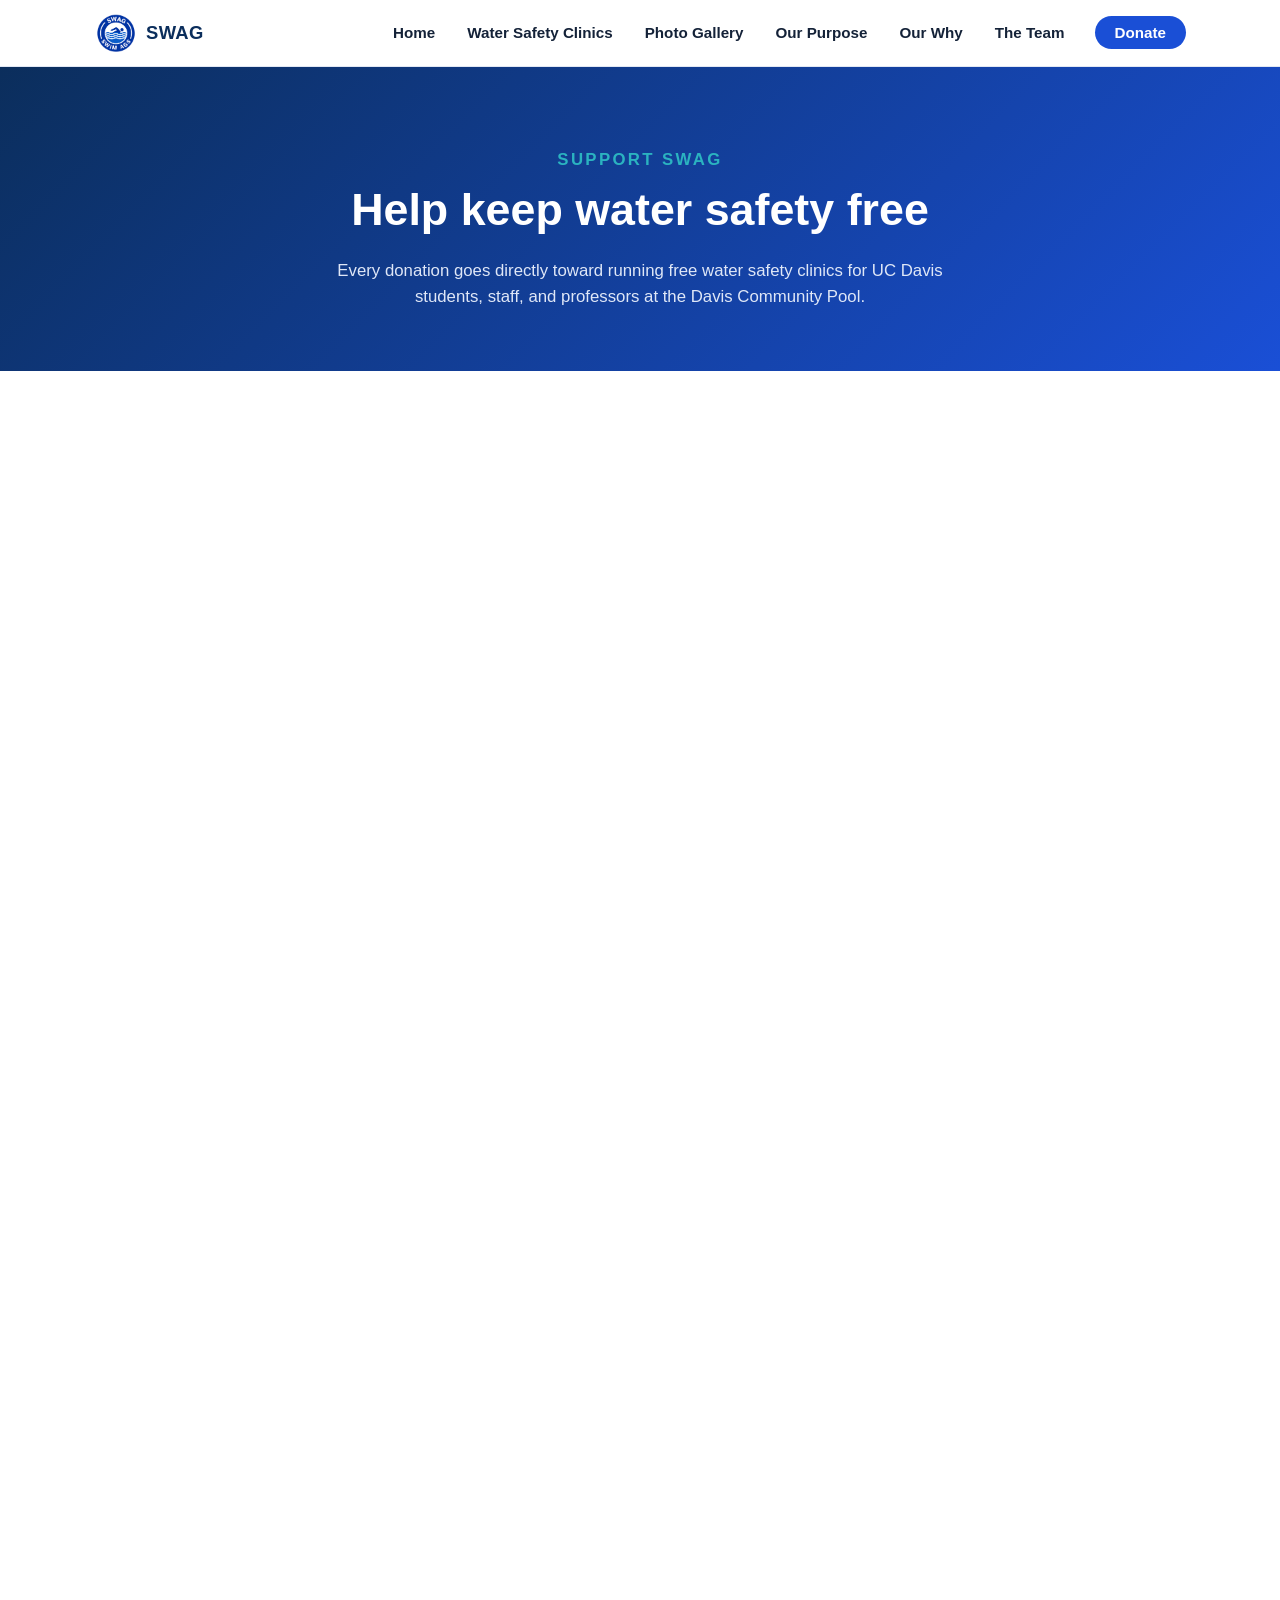
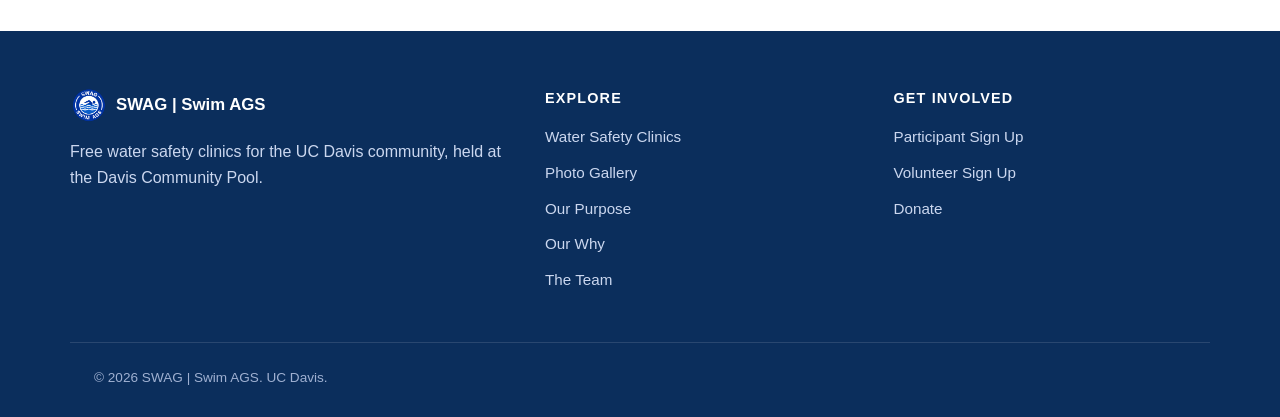
==== donate.html @ e11c8d6a "Add Donate button and page with Omprakash embed Donate CTA added to the nav (styled as a filled pill" ====
<!DOCTYPE html>
<html lang="en">
<head>
<meta charset="UTF-8">
<meta name="viewport" content="width=device-width, initial-scale=1.0">
<title>Donate | SWAG</title>
<meta name="description" content="Support SWAG's free water safety clinics for the UC Davis community with a donation.">
<link rel="icon" href="images/logo.png">
<link rel="stylesheet" href="styles.css">
</head>
<body>

<header class="site-header">
  <div class="nav-wrap">
    <a class="brand" href="index.html">
      <img src="images/logo.png" alt="SWAG logo">
      SWAG
    </a>
    <button class="nav-toggle" aria-label="Toggle menu">
      <span></span><span></span><span></span>
    </button>
    <ul class="nav-links">
      <li><a href="index.html">Home</a></li>
      <li><a href="water-safety-clinics.html">Water Safety Clinics</a></li>
      <li><a href="photo-gallery.html">Photo Gallery</a></li>
      <li><a href="our-purpose.html">Our Purpose</a></li>
      <li><a href="our-why.html">Our Why</a></li>
      <li><a href="the-team.html">The Team</a></li>
      <li><a href="donate.html" class="donate-btn active">Donate</a></li>
    </ul>
  </div>
</header>

<section class="page-hero">
  <p class="eyebrow">Support SWAG</p>
  <h1>Help keep water safety free</h1>
  <p>Every donation goes directly toward running free water safety clinics for UC Davis students, staff, and professors at the Davis Community Pool.</p>
</section>

<section>
  <div class="container">
    <div style="max-width: 640px; margin: 0 auto;">
      <div class="omprakash-embed-wrapper" style="height:1100px; position: relative; overflow: visible;"><iframe allowfullscreen="" frameborder="0" src="https://www.omprakash.org/global/swag--swim-ags-/donate/embed?background=%231a4fd6" style="position: absolute;top: 0;left: 0;width: 100%;height: 100%;" width="640"></iframe></div>
    </div>
  </div>
</section>

<footer class="site-footer">
  <div class="footer-inner">
    <div>
      <div class="footer-brand">
        <img src="images/logo.png" alt="SWAG logo">
        <span>SWAG | Swim AGS</span>
      </div>
      <p>Free water safety clinics for the UC Davis community, held at the Davis Community Pool.</p>
    </div>
    <div>
      <h4>Explore</h4>
      <ul>
        <li><a href="water-safety-clinics.html">Water Safety Clinics</a></li>
        <li><a href="photo-gallery.html">Photo Gallery</a></li>
        <li><a href="our-purpose.html">Our Purpose</a></li>
        <li><a href="our-why.html">Our Why</a></li>
        <li><a href="the-team.html">The Team</a></li>
      </ul>
    </div>
    <div>
      <h4>Get Involved</h4>
      <ul>
        <li><a href="https://forms.gle/5JZZHzAvWUWawD1s6" target="_blank" rel="noopener">Participant Sign Up</a></li>
        <li><a href="https://forms.gle/j1ZQgwT3dPPv3zo89" target="_blank" rel="noopener">Volunteer Sign Up</a></li>
        <li><a href="donate.html">Donate</a></li>
      </ul>
    </div>
  </div>
  <div class="footer-bottom container">&copy; <span id="year"></span> SWAG | Swim AGS. UC Davis.</div>
</footer>

<script src="script.js"></script>
<script>document.getElementById('year').textContent = new Date().getFullYear();</script>
</body>
</html>
---- styles.css ----
:root {
  --navy: #0b2e5c;
  --blue: #1a4fd6;
  --blue-dark: #123a9e;
  --aqua: #2bb3c0;
  --ink: #142238;
  --ink-soft: #4a5670;
  --bg: #ffffff;
  --bg-soft: #f4f7fc;
  --bg-navy: #0b2e5c;
  --border: #e2e8f4;
  --radius: 14px;
  --shadow: 0 10px 30px rgba(11, 46, 92, 0.10);
  --max: 1140px;
}

* { box-sizing: border-box; }
html { scroll-behavior: smooth; }

body {
  margin: 0;
  font-family: "Segoe UI", -apple-system, BlinkMacSystemFont, Roboto, Helvetica, Arial, sans-serif;
  color: var(--ink);
  background: var(--bg);
  line-height: 1.6;
}

img { max-width: 100%; display: block; }

a { color: inherit; }

.container {
  max-width: var(--max);
  margin: 0 auto;
  padding: 0 24px;
}

/* ---------- Header ---------- */
.site-header {
  position: sticky;
  top: 0;
  z-index: 100;
  background: rgba(255, 255, 255, 0.96);
  backdrop-filter: blur(6px);
  border-bottom: 1px solid var(--border);
}

.nav-wrap {
  display: flex;
  align-items: center;
  justify-content: space-between;
  padding: 12px 24px;
  max-width: var(--max);
  margin: 0 auto;
}

.brand {
  display: flex;
  align-items: center;
  gap: 10px;
  text-decoration: none;
  font-weight: 800;
  color: var(--navy);
  font-size: 1.15rem;
  letter-spacing: 0.02em;
}

.brand img { width: 42px; height: 42px; }

.nav-links {
  display: flex;
  align-items: center;
  gap: 28px;
  list-style: none;
  margin: 0;
  padding: 0;
}

.nav-links a {
  text-decoration: none;
  color: var(--ink);
  font-weight: 600;
  font-size: 0.95rem;
  padding: 6px 2px;
  border-bottom: 2px solid transparent;
  transition: color 0.15s, border-color 0.15s;
}

.nav-links a:hover,
.nav-links a.active {
  color: var(--blue);
  border-color: var(--blue);
}

.nav-links a.donate-btn {
  background: var(--blue);
  color: #fff;
  padding: 8px 20px;
  border-radius: 999px;
  border-bottom: none;
}
.nav-links a.donate-btn:hover {
  background: var(--blue-dark);
  color: #fff;
  border-color: transparent;
}

.nav-toggle {
  display: none;
  background: none;
  border: none;
  cursor: pointer;
  padding: 6px;
}
.nav-toggle span {
  display: block;
  width: 24px;
  height: 2px;
  background: var(--navy);
  margin: 5px 0;
  transition: transform 0.2s, opacity 0.2s;
}

@media (max-width: 820px) {
  .nav-toggle { display: block; }
  .nav-links {
    position: absolute;
    top: 100%;
    left: 0;
    right: 0;
    background: #fff;
    flex-direction: column;
    align-items: flex-start;
    gap: 0;
    border-bottom: 1px solid var(--border);
    box-shadow: var(--shadow);
    max-height: 0;
    overflow: hidden;
    transition: max-height 0.25s ease;
  }
  .nav-links.open { max-height: 420px; }
  .nav-links li { width: 100%; }
  .nav-links a {
    display: block;
    padding: 14px 24px;
    border-bottom: 1px solid var(--border);
    border-left: 3px solid transparent;
  }
  .nav-links a.active, .nav-links a:hover {
    border-left-color: var(--blue);
    border-bottom-color: var(--border);
    background: var(--bg-soft);
  }
  .nav-links a.donate-btn {
    margin: 12px 24px;
    width: calc(100% - 48px);
    text-align: center;
    border-radius: 999px;
    border-left: none;
    border-bottom: none;
  }
  .nav-links a.donate-btn:hover {
    background: var(--blue-dark);
  }
}

/* ---------- Buttons ---------- */
.btn {
  display: inline-flex;
  align-items: center;
  gap: 8px;
  padding: 13px 26px;
  border-radius: 999px;
  font-weight: 700;
  font-size: 0.95rem;
  text-decoration: none;
  border: 2px solid transparent;
  cursor: pointer;
  transition: transform 0.15s, box-shadow 0.15s, background 0.15s, color 0.15s;
}
.btn:hover { transform: translateY(-2px); }

.btn-primary {
  background: var(--blue);
  color: #fff;
  box-shadow: 0 8px 20px rgba(26, 79, 214, 0.30);
}
.btn-primary:hover { background: var(--blue-dark); }

.btn-outline {
  background: transparent;
  border-color: #fff;
  color: #fff;
}
.btn-outline:hover { background: rgba(255,255,255,0.12); }

.btn-navy {
  background: var(--navy);
  color: #fff;
}
.btn-navy:hover { background: var(--blue-dark); }

.btn-row {
  display: flex;
  flex-wrap: wrap;
  gap: 16px;
}

/* ---------- Hero ---------- */
.hero {
  position: relative;
  color: #fff;
  overflow: hidden;
}
.hero-media {
  position: absolute;
  inset: 0;
  z-index: 0;
}
.hero-media img {
  width: 100%;
  height: 100%;
  object-fit: cover;
  object-position: center 30%;
}
.hero-media::after {
  content: "";
  position: absolute;
  inset: 0;
  background: linear-gradient(180deg, rgba(11,46,92,0.78) 0%, rgba(11,46,92,0.88) 100%);
}
.hero-inner {
  position: relative;
  z-index: 1;
  max-width: var(--max);
  margin: 0 auto;
  padding: 110px 24px 90px;
}
.eyebrow {
  text-transform: uppercase;
  letter-spacing: 0.14em;
  font-weight: 700;
  font-size: 0.8rem;
  color: var(--aqua);
  margin: 0 0 14px;
}
.hero h1 {
  font-size: clamp(2.2rem, 5vw, 3.4rem);
  margin: 0 0 18px;
  font-weight: 800;
  line-height: 1.1;
}
.hero p {
  font-size: 1.1rem;
  max-width: 620px;
  color: #dfe7f7;
  margin: 0 0 32px;
}

/* Simple page header (non-home hero) */
.page-hero {
  background: linear-gradient(135deg, var(--navy), var(--blue));
  color: #fff;
  padding: 80px 24px 60px;
  text-align: center;
}
.page-hero .eyebrow { color: var(--aqua); text-align: center; }
.page-hero h1 { margin: 0 0 12px; font-size: clamp(2rem, 4vw, 2.8rem); font-weight: 800; }
.page-hero p { max-width: 640px; margin: 0 auto; color: #dfe7f7; font-size: 1.05rem; }

/* ---------- Sections ---------- */
section { padding: 80px 0; }
.section-soft { background: var(--bg-soft); }
.section-navy { background: var(--navy); color: #fff; }

.section-head { text-align: center; max-width: 680px; margin: 0 auto 48px; }
.section-head .eyebrow { text-align: center; }
.section-head h2 { font-size: clamp(1.7rem, 3vw, 2.3rem); margin: 0 0 14px; font-weight: 800; color: var(--navy); }
.section-navy .section-head h2 { color: #fff; }
.section-head p { color: var(--ink-soft); margin: 0; }

/* Stats */
.stats-grid {
  display: grid;
  grid-template-columns: repeat(auto-fit, minmax(220px, 1fr));
  gap: 28px;
}
.stat-card {
  background: #fff;
  border: 1px solid var(--border);
  border-radius: var(--radius);
  padding: 34px 26px;
  text-align: center;
  box-shadow: var(--shadow);
}
.stat-num {
  font-size: 2.6rem;
  font-weight: 800;
  color: var(--blue);
  display: block;
  margin-bottom: 8px;
}
.stat-card p { margin: 0; color: var(--ink-soft); font-size: 0.98rem; }

/* Purpose cards */
.cards-grid {
  display: grid;
  grid-template-columns: repeat(auto-fit, minmax(230px, 1fr));
  gap: 24px;
}
.card {
  background: #fff;
  border: 1px solid var(--border);
  border-radius: var(--radius);
  padding: 30px 24px;
  box-shadow: var(--shadow);
}
.card .eyebrow { margin-bottom: 10px; }
.card h3 { margin: 0 0 10px; color: var(--navy); font-size: 1.2rem; }
.card p { margin: 0; color: var(--ink-soft); }

/* Two-column feature */
.split {
  display: grid;
  grid-template-columns: 1fr 1fr;
  gap: 48px;
  align-items: center;
}
.split img { border-radius: var(--radius); box-shadow: var(--shadow); width: 100%; height: 100%; object-fit: cover; }
.split h2 { color: var(--navy); font-size: clamp(1.6rem, 3vw, 2.1rem); margin: 0 0 16px; font-weight: 800; }
.split p { color: var(--ink-soft); margin: 0 0 22px; }
@media (max-width: 780px) {
  .split { grid-template-columns: 1fr; }
}

/* CTA banner */
.cta-band {
  background: linear-gradient(135deg, var(--blue), var(--navy));
  color: #fff;
  text-align: center;
  padding: 64px 24px;
  border-radius: var(--radius);
}
.cta-band h2 { margin: 0 0 12px; font-size: clamp(1.6rem, 3vw, 2.2rem); font-weight: 800; }
.cta-band p { color: #dfe7f7; max-width: 520px; margin: 0 auto 28px; }
.cta-band .btn-row { justify-content: center; }

/* Long-form body copy */
.prose { max-width: 760px; margin: 0 auto; }
.prose p { color: var(--ink-soft); font-size: 1.05rem; margin: 0 0 20px; }
.callout {
  background: #eaf1ff;
  border-left: 4px solid var(--blue);
  border-radius: 10px;
  padding: 18px 22px;
  color: var(--navy);
  font-weight: 600;
  margin: 0 0 32px;
}

/* Team */
.team-grid {
  display: grid;
  grid-template-columns: repeat(auto-fit, minmax(280px, 1fr));
  gap: 32px;
}
.team-card {
  background: #fff;
  border: 1px solid var(--border);
  border-radius: var(--radius);
  overflow: hidden;
  box-shadow: var(--shadow);
}
.team-card img { width: 100%; aspect-ratio: 4 / 5; object-fit: cover; }
.team-card-body { padding: 24px; }
.team-card-body h3 { margin: 0 0 4px; color: var(--navy); }
.team-card-body .role { color: var(--aqua); font-weight: 700; font-size: 0.85rem; text-transform: uppercase; letter-spacing: 0.06em; margin-bottom: 12px; display: block; }
.team-card-body p { color: var(--ink-soft); margin: 0; font-style: italic; }

/* Gallery */
.gallery-grid {
  columns: 4 260px;
  column-gap: 16px;
}
.gallery-grid figure {
  margin: 0 0 16px;
  break-inside: avoid;
  border-radius: var(--radius);
  overflow: hidden;
  box-shadow: var(--shadow);
  cursor: zoom-in;
}
.gallery-grid img {
  width: 100%;
  display: block;
  transition: transform 0.3s ease;
}
.gallery-grid figure:hover img { transform: scale(1.04); }

.lightbox {
  position: fixed;
  inset: 0;
  background: rgba(11, 20, 38, 0.92);
  display: none;
  align-items: center;
  justify-content: center;
  z-index: 200;
  padding: 40px 20px;
}
.lightbox.open { display: flex; }
.lightbox img { max-width: 100%; max-height: 88vh; border-radius: 10px; }
.lightbox-close {
  position: absolute;
  top: 24px;
  right: 30px;
  color: #fff;
  font-size: 2rem;
  background: none;
  border: none;
  cursor: pointer;
  line-height: 1;
}

/* Footer */
.site-footer {
  background: var(--navy);
  color: #cbd7ef;
  padding: 56px 24px 28px;
}
.footer-inner {
  max-width: var(--max);
  margin: 0 auto;
  display: grid;
  grid-template-columns: 1.4fr 1fr 1fr;
  gap: 32px;
}
.footer-brand { display: flex; align-items: center; gap: 10px; margin-bottom: 12px; }
.footer-brand img { width: 36px; height: 36px; }
.footer-brand span { color: #fff; font-weight: 800; font-size: 1.05rem; }
.site-footer h4 { color: #fff; font-size: 0.9rem; text-transform: uppercase; letter-spacing: 0.08em; margin: 0 0 14px; }
.site-footer ul { list-style: none; margin: 0; padding: 0; }
.site-footer li { margin-bottom: 10px; }
.site-footer a { color: #cbd7ef; text-decoration: none; font-size: 0.95rem; }
.site-footer a:hover { color: #fff; }
.footer-bottom {
  max-width: var(--max);
  margin: 40px auto 0;
  padding-top: 24px;
  border-top: 1px solid rgba(255,255,255,0.12);
  font-size: 0.85rem;
  color: #9fb0d1;
}
@media (max-width: 700px) {
  .footer-inner { grid-template-columns: 1fr; }
}
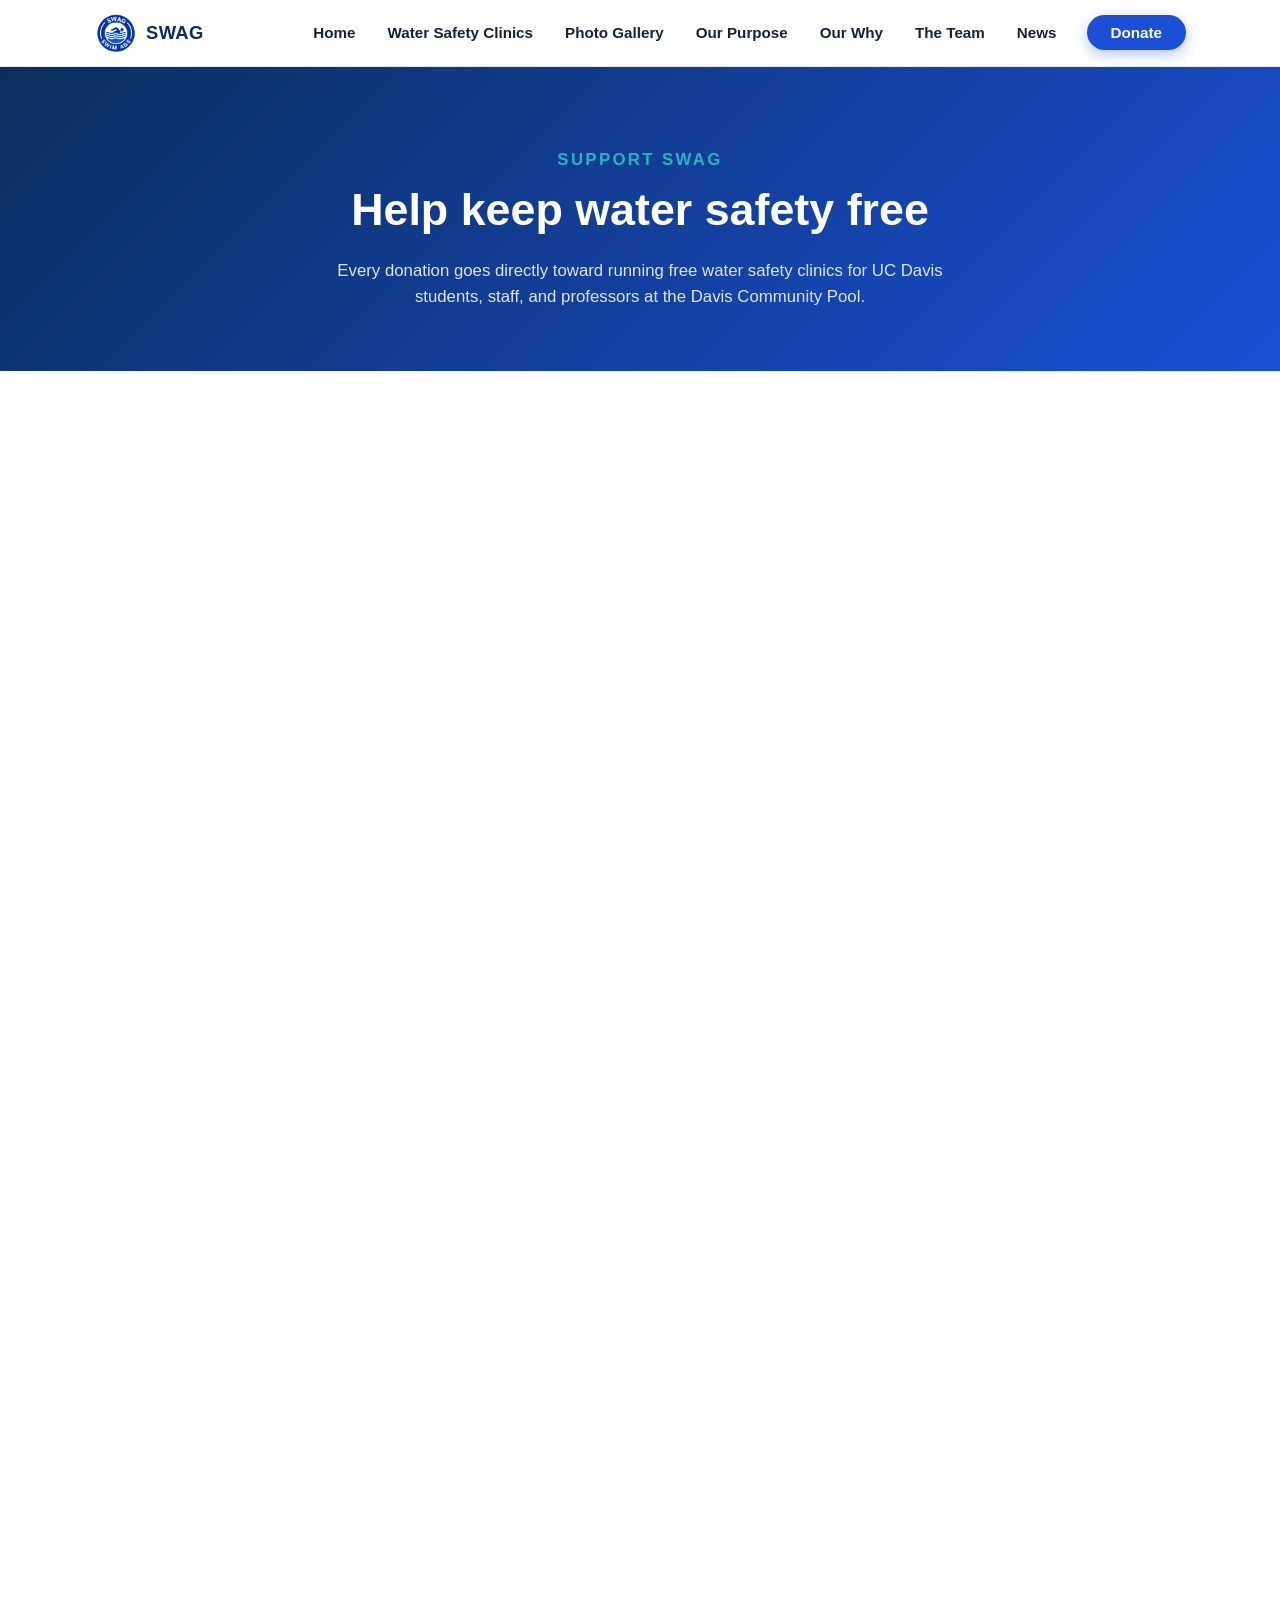
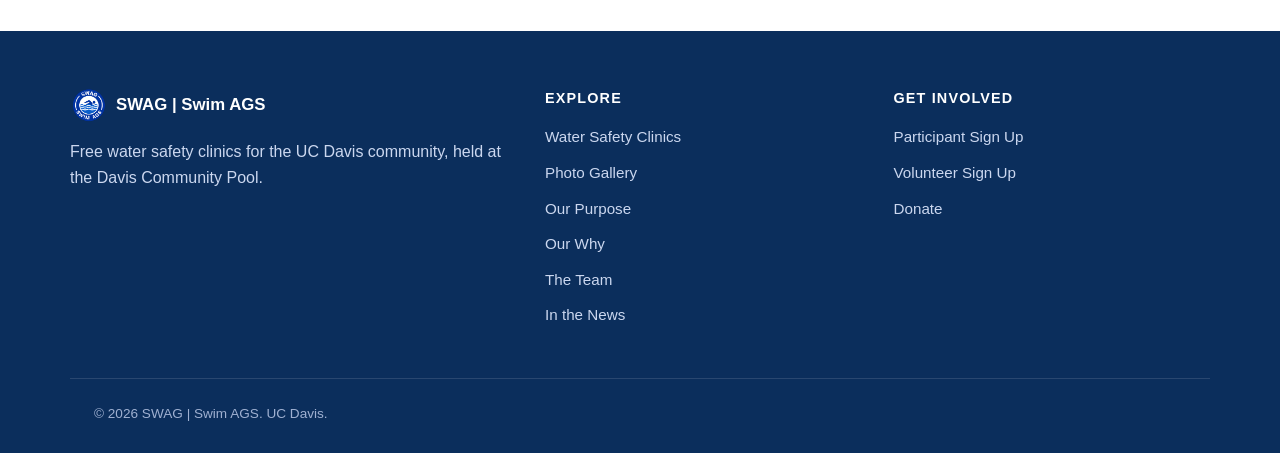
==== commit 143546bd: "Make Donate visible and prominent on the mobile header Donate was previously buried inside the colla" ====
--- a/donate.html
+++ b/donate.html
@@ -16,6 +16,7 @@
       <img src="images/logo.png" alt="SWAG logo">
       SWAG
     </a>
+    <a class="nav-donate-mobile" href="donate.html">Donate</a>
     <button class="nav-toggle" aria-label="Toggle menu">
       <span></span><span></span><span></span>
     </button>
@@ -26,6 +27,7 @@
       <li><a href="our-purpose.html">Our Purpose</a></li>
       <li><a href="our-why.html">Our Why</a></li>
       <li><a href="the-team.html">The Team</a></li>
+      <li><a href="news.html">News</a></li>
       <li><a href="donate.html" class="donate-btn active">Donate</a></li>
     </ul>
   </div>
@@ -40,7 +42,7 @@
 <section>
   <div class="container">
     <div style="max-width: 640px; margin: 0 auto;">
-      <div class="omprakash-embed-wrapper" style="height:1100px; position: relative; overflow: visible;"><iframe allowfullscreen="" frameborder="0" src="https://www.omprakash.org/global/swag--swim-ags-/donate/embed?background=%231a4fd6" style="position: absolute;top: 0;left: 0;width: 100%;height: 100%;" width="640"></iframe></div>
+      <div class="omprakash-embed-wrapper" style="height:1100px; position: relative; overflow: visible;"><iframe allowfullscreen="" frameborder="0" src="https://www.omprakash.org/global/swag--swim-ags-/donate/embed?background=%23FFFFF5" style="position: absolute;top: 0;left: 0;width: 100%;height: 100%;" width="640"></iframe></div>
     </div>
   </div>
 </section>
@@ -62,6 +64,7 @@
         <li><a href="our-purpose.html">Our Purpose</a></li>
         <li><a href="our-why.html">Our Why</a></li>
         <li><a href="the-team.html">The Team</a></li>
+        <li><a href="news.html">In the News</a></li>
       </ul>
     </div>
     <div>
--- a/styles.css
+++ b/styles.css
@@ -95,15 +95,19 @@
 .nav-links a.donate-btn {
   background: var(--blue);
   color: #fff;
-  padding: 8px 20px;
+  font-weight: 800;
+  padding: 9px 24px;
   border-radius: 999px;
   border-bottom: none;
+  box-shadow: 0 4px 14px rgba(26, 79, 214, 0.35);
 }
 .nav-links a.donate-btn:hover {
   background: var(--blue-dark);
   color: #fff;
   border-color: transparent;
 }
+
+.nav-donate-mobile { display: none; }
 
 .nav-toggle {
   display: none;
@@ -123,6 +127,22 @@
 
 @media (max-width: 820px) {
   .nav-toggle { display: block; }
+  .nav-donate-mobile {
+    display: inline-flex;
+    align-items: center;
+    background: var(--blue);
+    color: #fff;
+    font-weight: 800;
+    font-size: 0.92rem;
+    padding: 10px 18px;
+    border-radius: 999px;
+    text-decoration: none;
+    margin-left: auto;
+    margin-right: 14px;
+    box-shadow: 0 4px 14px rgba(26, 79, 214, 0.4);
+  }
+  .nav-donate-mobile:hover { background: var(--blue-dark); }
+  .nav-links a.donate-btn { display: none; }
   .nav-links {
     position: absolute;
     top: 100%;
@@ -236,6 +256,26 @@
   margin: 0 auto;
   padding: 110px 24px 90px;
 }
+.hero-grid {
+  display: grid;
+  grid-template-columns: 1.3fr 1fr;
+  gap: 40px;
+  align-items: start;
+}
+.hero-visual {
+  display: flex;
+  justify-content: center;
+  margin-top: 36px;
+}
+.hero-visual img {
+  width: 100%;
+  max-width: 300px;
+  filter: drop-shadow(0 20px 40px rgba(0, 0, 0, 0.35));
+}
+@media (max-width: 900px) {
+  .hero-grid { grid-template-columns: 1fr; }
+  .hero-visual { display: none; }
+}
 .eyebrow {
   text-transform: uppercase;
   letter-spacing: 0.14em;
@@ -374,8 +414,65 @@
 .team-card img { width: 100%; aspect-ratio: 4 / 5; object-fit: cover; }
 .team-card-body { padding: 24px; }
 .team-card-body h3 { margin: 0 0 4px; color: var(--navy); }
-.team-card-body .role { color: var(--aqua); font-weight: 700; font-size: 0.85rem; text-transform: uppercase; letter-spacing: 0.06em; margin-bottom: 12px; display: block; }
-.team-card-body p { color: var(--ink-soft); margin: 0; font-style: italic; }
+.team-card-body .role { color: var(--aqua); font-weight: 700; font-size: 0.85rem; text-transform: uppercase; letter-spacing: 0.06em; margin-bottom: 4px; display: block; }
+.team-card-body .team-meta { color: var(--ink-soft); margin: 0 0 14px; font-size: 0.92rem; }
+.team-card-body p.quote { color: var(--ink-soft); margin: 0 0 16px; font-style: italic; }
+/* News */
+.news-grid {
+  display: grid;
+  grid-template-columns: repeat(auto-fit, minmax(300px, 1fr));
+  gap: 28px;
+}
+.news-card {
+  background: #fff;
+  border: 1px solid var(--border);
+  border-radius: var(--radius);
+  overflow: hidden;
+  box-shadow: var(--shadow);
+  display: flex;
+  flex-direction: column;
+}
+.news-card img { width: 100%; aspect-ratio: 16 / 9; object-fit: cover; }
+.news-card-body { padding: 24px; display: flex; flex-direction: column; gap: 10px; flex: 1; }
+.news-card-body .news-date { color: var(--aqua); font-weight: 700; font-size: 0.8rem; text-transform: uppercase; letter-spacing: 0.06em; }
+.news-card-body h3 { margin: 0; color: var(--navy); font-size: 1.15rem; line-height: 1.3; }
+.news-card-body p { margin: 0; color: var(--ink-soft); }
+.news-card-body a.read-more { margin-top: auto; font-weight: 700; color: var(--blue); text-decoration: none; padding-top: 6px; }
+.news-card-body a.read-more:hover { text-decoration: underline; }
+.news-empty {
+  text-align: center;
+  color: var(--ink-soft);
+  padding: 40px 24px;
+  border: 1px dashed var(--border);
+  border-radius: var(--radius);
+  grid-column: 1 / -1;
+}
+
+.team-social {
+  display: flex;
+  gap: 10px;
+  list-style: none;
+  margin: 0;
+  padding: 0;
+}
+.team-social a {
+  display: flex;
+  align-items: center;
+  justify-content: center;
+  width: 34px;
+  height: 34px;
+  border-radius: 50%;
+  background: var(--bg-soft);
+  color: var(--blue);
+  text-decoration: none;
+  border: 1px solid var(--border);
+  transition: background 0.15s, color 0.15s;
+}
+.team-social a svg { width: 17px; height: 17px; }
+.team-social a:hover {
+  background: var(--blue);
+  color: #fff;
+}
 
 /* Gallery */
 .gallery-grid {
